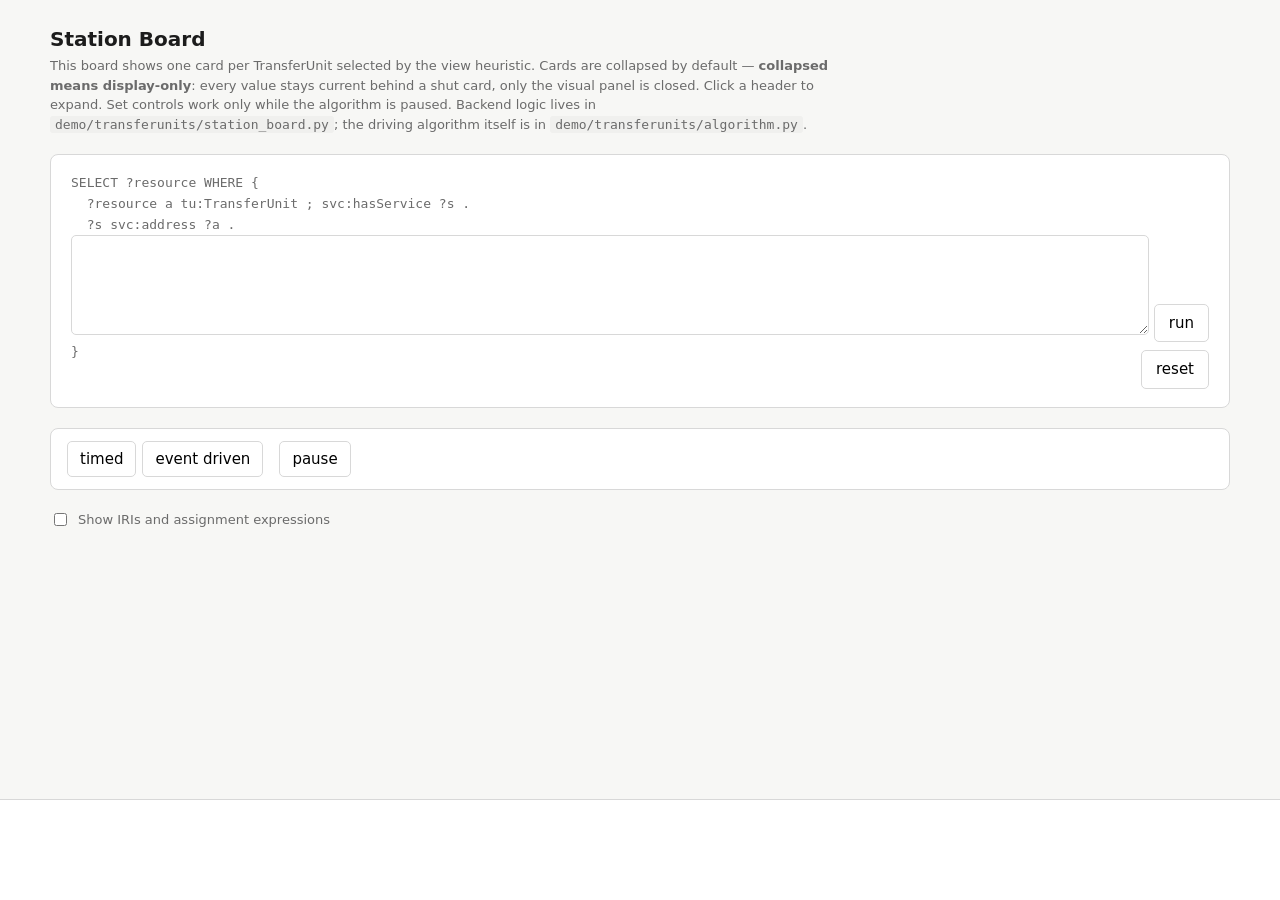
==== demo/transferunits/templates/station_board.html @ dc04cfcc "release: v0.1.0" ====
<!doctype html>
<meta charset="utf-8">
<title>Station Board — Control Station</title>
<style>
  :root { --ink:#1c1c1c; --muted:#6b6b6b; --line:#d8d8d8; --warn:#b23b00;
          --paper:#fff; --bg:#f7f7f5; --live:#2e7d32; --starting:#b26a00;
          --failed:#c62828; --stopped:#8a8a8a; --settled:#2e7d32; --converging:#b26a00;
          --diverged:#b23b00; --rejected:#c62828; }
  body { font:15px/1.5 system-ui,sans-serif; color:var(--ink); margin:0;
         background:var(--bg); padding:24px 24px 90px; }
  main { max-width:1180px; margin:0 auto; }
  h1 { font-size:20px; margin:0 0 2px; }
  .sub { color:var(--muted); font-size:13px; margin:0 0 20px; max-width:820px; }
  .sub code { background:#f0f0ee; padding:1px 5px; border-radius:3px; }
  .card { background:var(--paper); border:1px solid var(--line); border-radius:8px;
          padding:18px 20px; margin-bottom:16px; }
  .view-frame { display:grid; grid-template-columns:1fr auto; gap:12px; align-items:end;
                margin-bottom:20px; }
  .view-frame pre { margin:0; font:13px/1.6 ui-monospace,monospace; color:var(--muted); }
  .view-frame textarea { width:100%; min-height:80px; padding:9px; border:1px solid var(--line);
                         border-radius:5px; font:inherit; resize:vertical; }
  .view-frame .actions { display:flex; gap:8px; flex-direction:column; align-items:flex-end; }
  .view-frame button { padding:7px 14px; border:1px solid var(--line); background:#fff;
                       border-radius:5px; font:inherit; cursor:pointer; }
  .view-frame button:hover { background:#f0f0ee; }
  .error-line { font-size:12px; margin-top:8px; min-height:18px; }
  .error-line.error { color:var(--warn); font-weight:600; }
  .error-line.note { color:var(--muted); }
  .algo-bar { display:flex; gap:16px; align-items:center; flex-wrap:wrap; margin-bottom:20px;
              padding:12px 16px; background:var(--paper); border:1px solid var(--line);
              border-radius:8px; }
  .algo-bar .mode-toggle { display:flex; gap:6px; }
  .algo-bar button { padding:6px 12px; border:1px solid var(--line); background:#fff;
                     border-radius:5px; font:inherit; cursor:pointer; }
  .algo-bar button:hover { background:#f0f0ee; }
  .algo-bar button.active { background:var(--ink); border-color:var(--ink); color:#fff; }
  .algo-bar .status { color:var(--muted); font-size:13px; margin-left:auto; }
  .toggle-row { display:flex; align-items:center; gap:8px; margin-bottom:16px; }
  .toggle-row label { font-size:13px; color:var(--muted); }
  .station-card { cursor:pointer; }
  .station-card.unreachable { opacity:0.6; }
  .station-card .header { display:flex; justify-content:space-between; align-items:center;
                          padding:12px 0; border-bottom:1px solid var(--line); }
  .station-card .header h2 { font-size:14px; margin:0; display:flex; align-items:center; gap:8px; }
  .station-card .header .dot { width:9px; height:9px; border-radius:50%; display:inline-block; }
  .station-card .header .dot.live { background:var(--live); }
  .station-card .header .dot.dead { background:var(--stopped); }
  .station-card .header .meta { font-size:12px; color:var(--muted); }
  .station-card .body { display:none; padding-top:16px; }
  .station-card.expanded .body { display:block; }
  .station-card .param-row { display:grid; grid-template-columns:1fr auto auto; gap:12px;
                              align-items:center; padding:10px 0; border-bottom:1px dotted var(--line); }
  .station-card .param-row:last-child { border-bottom:none; }
  .station-card .param-row .label { font-size:13px; }
  .station-card .param-row .value { font-size:14px; font-variant-numeric:tabular-nums; }
  .station-card .param-row .facets { font-size:11px; color:var(--muted); margin-left:6px; }
  .station-card .param-row .control { display:flex; gap:6px; align-items:center; }
  .station-card .param-row input[type=number] { width:100px; padding:5px 7px; border:1px solid var(--line);
                                                 border-radius:4px; font:inherit; }
  .station-card .param-row button { padding:5px 10px; border:1px solid var(--line); background:#fff;
                                    border-radius:4px; font:inherit; cursor:pointer; }
  .station-card .param-row button:hover { background:#f0f0ee; }
  .station-card .param-row button:disabled { opacity:0.5; cursor:not-allowed; }
  .station-card .param-row .status-badge { font-size:11px; padding:2px 6px; border-radius:3px;
                                           border:1px solid var(--line); }
  .station-card .param-row .status-badge[data-status="settled"] { background:#e8f5e9; color:var(--settled); border-color:var(--settled); }
  .station-card .param-row .status-badge[data-status="converging"] { background:#fff8e1; color:var(--converging); border-color:var(--converging); }
  .station-card .param-row .status-badge[data-status="diverged"] { background:#ffebee; color:var(--diverged); border-color:var(--diverged); }
  .station-card .param-row .status-badge[data-status="rejected"] { background:#ffebee; color:var(--rejected); border-color:var(--rejected); font-weight:600; }
  .station-card .param-row .iri-view { font-size:11px; color:var(--muted); margin-top:4px; }
  .station-card .param-row .iri-view code { background:#f0f0ee; padding:1px 5px; border-radius:3px;
                                             word-break:break-all; }
  .station-card .param-row .pruned-note { font-size:11px; color:var(--muted); margin-top:4px; font-style:italic; }
  .hot { outline:2px solid var(--warn); outline-offset:2px; }
  .teach { position:fixed; left:0; right:0; bottom:0; background:#fff; height:78px;
           border-top:1px solid var(--line); padding:11px 20px; overflow:hidden; }
  .teach .inner { max-width:1180px; margin:0 auto; }
  .teach h3 { margin:0 0 3px; font-size:13px; }
  .teach p { margin:0 0 4px; font-size:13px; color:#333; max-width:860px; }
  .teach code { background:#f0f0ee; padding:1px 6px; border-radius:3px; font-size:12px; }
  .teach .idle { color:var(--muted); }
</style>

<main>
  <h1>Station Board</h1>
  <p class="sub">This board shows one card per TransferUnit selected by the view heuristic.
     Cards are collapsed by default — <strong>collapsed means display-only</strong>: every value
     stays current behind a shut card, only the visual panel is closed. Click a header to expand.
     Set controls work only while the algorithm is paused. Backend logic lives in
     <code>demo/transferunits/station_board.py</code>; the driving algorithm itself is in
     <code>demo/transferunits/algorithm.py</code>.</p>

  <div class="card view-frame" data-teach="view-box">
    <div>
      <pre>SELECT ?resource WHERE {
  ?resource a tu:TransferUnit ; svc:hasService ?s .
  ?s svc:address ?a .</pre>
      <textarea id="query-text" oninput="dirty=true"></textarea>
      <pre>} </pre>
      <div class="error-line" id="view-error"></div>
    </div>
    <div class="actions">
      <button onclick="runQuery()">run</button>
      <button onclick="resetQuery()">reset</button>
    </div>
  </div>

  <div class="algo-bar" data-teach="algo-bar">
    <div class="mode-toggle">
      <button id="mode-timed" onclick="setMode('timed')">timed</button>
      <button id="mode-event" onclick="setMode('event_driven')">event driven</button>
    </div>
    <button id="pause-btn" onclick="togglePause()">pause</button>
    <div class="status" id="algo-status"></div>
  </div>

  <div class="toggle-row" data-teach="show-iris">
    <input type="checkbox" id="show-iris" onchange="render(lastState)">
    <label for="show-iris">Show IRIs and assignment expressions</label>
  </div>

  <div id="stations"></div>
</main>

<div class="teach" id="teach"></div>

<script>
const TEACH = __TEACH__;
let frozen = false;
let dirty = false;
let lastState = null;
// Which cards are open is the *only* state this page keeps for itself, and it is
// display-only: every connector stays live and every value stays current behind a shut
// card. This is not ADR 0032's collapsed monitor row, which genuinely holds no data
// because it has not fetched.
const expandedCards = new Set();

async function post(url, body) {
  const r = await fetch(url, {method:'POST', headers:{'Content-Type':'application/json'},
                             body: body ? JSON.stringify(body) : undefined});
  if (!r.ok) {
    const err = await r.text();
    return {ok: false, error: err};
  }
  return await r.json();
}

function reportViewOutcome(s) {
  // Reads straight from the /api/state shape -- the same one every regular poll
  // receives -- so a malformed or zero-hit heuristic is reported here whether a human
  // just clicked "run" or the view re-ran unattended on an ordinary poll (#82: "the
  // view re-runs on every poll", and its errors must surface the same way either time).
  const errEl = document.getElementById('view-error');
  if (s.view_error) {
    errEl.textContent = s.view_error;
    errEl.className = 'error-line error';
  } else if ((s.units || []).length === 0) {
    errEl.textContent = '0 live units matched this heuristic';
    errEl.className = 'error-line note';
  } else {
    errEl.textContent = '';
    errEl.className = 'error-line';
  }
}

async function runQuery() {
  const query = document.getElementById('query-text').value;
  await post('/api/view/run', {query});
  dirty = false;
  poll();
}

async function resetQuery() {
  await post('/api/view/reset');
  dirty = false;
  poll();
}

async function setMode(mode) {
  await post('/api/algorithm/mode', {mode});
  poll();
}

async function togglePause() {
  const btn = document.getElementById('pause-btn');
  const paused = btn.textContent === 'pause';
  await post('/api/algorithm/pause', {paused});
  poll();
}

async function setParam(resourceIri, holderIri, fieldId, value) {
  // A rejection is recorded on the controller by the set route itself, so the next poll
  // carries it -- nothing to remember here, and it survives a reload.
  await post('/api/set', {resource_iri: resourceIri, holder_iri: holderIri, field_id: fieldId, value});
  poll();
}

function formatValue(val, facets) {
  if (typeof val === 'number') {
    let s = val.toFixed(2);
    if (facets && facets.hasUnit) s += ' ' + facets.hasUnit;
    return s;
  }
  return String(val);
}

// The verdict itself is the server's (controller.py's WriteTracker). "Has this write
// stopped converging?" is a domain judgement, and #82 requires it to be provable in a
// test -- pytest cannot reach a function that lives in here. This only dresses it.
function getRowStatus(param) {
  const status = param.status;
  if (!status) return {status: null, text: '', showTarget: false};

  if (status === 'rejected') {
    return {status: 'rejected', text: 'rejected: ' + (param.status_error || ''), showTarget: false};
  }
  if (status === 'settled') {
    return {status: 'settled', text: 'settled', showTarget: false};
  }

  const commanded = param.commanded;
  const cmdVal = commanded ? commanded.value : undefined;
  if (status === 'diverged') {
    return {status: 'diverged', text: 'diverged (stuck)', showTarget: true};
  }
  if (status === 'converging') {
    return {status: 'converging', text: 'converging → ' + formatValue(cmdVal, {}), showTarget: true};
  }
  // A status this page does not know about: show it verbatim rather than dressing it as
  // something familiar. Guessing here is how a new server-side state would go unnoticed.
  return {status: status, text: status, showTarget: true};
}

function render(s) {
  if (!s) return;
  lastState = s;

  if (!dirty && s.query !== undefined) {
    document.getElementById('query-text').value = s.query;
  }
  reportViewOutcome(s);

  const showIris = document.getElementById('show-iris').checked;
  const algo = s.algorithm || {};

  const modeTimed = document.getElementById('mode-timed');
  const modeEvent = document.getElementById('mode-event');
  modeTimed.classList.toggle('active', algo.mode === 'timed');
  modeEvent.classList.toggle('active', algo.mode === 'event_driven');

  const pauseBtn = document.getElementById('pause-btn');
  pauseBtn.textContent = algo.paused ? 'resume' : 'pause';
  pauseBtn.disabled = false;

  // Set controls are inert while the algorithm runs, and live while paused (#82) --
  // this line is the page's own explanation of *why*, tied to the same `algo.paused`
  // flag that drives each row's own `disabled` attribute below, so the two can never
  // say different things.
  const statusEl = document.getElementById('algo-status');
  if (algo.paused) {
    statusEl.textContent = 'paused — set controls are live; drive a unit by hand, or resume to let the algorithm run again';
  } else if (algo.mode === 'timed') {
    if (algo.seconds_since_last_tick === null) {
      statusEl.textContent = 'starting... (pause to drive a unit by hand)';
    } else {
      const next = Math.max(0, (algo.tick_seconds || 0) - (algo.seconds_since_last_tick || 0));
      statusEl.textContent = 'next tick in ~' + next.toFixed(1) + 's — pause to drive a unit by hand';
    }
  } else {
    if (algo.waiting_seconds !== null && algo.waiting_seconds !== undefined) {
      statusEl.textContent = 'waiting for a change (' + algo.waiting_seconds.toFixed(1) + 's elapsed) — pause to drive a unit by hand';
    } else {
      statusEl.textContent = 'reacting to change — pause to drive a unit by hand';
    }
  }
  
  const stationsEl = document.getElementById('stations');
  let html = '';
  
  for (const unit of (s.units || [])) {
    const key = unit.resource_iri;
    const expanded = expandedCards.has(key);
    const unreachable = unit.unreachable || false;
    
    let ageText = '';
    if (unreachable) {
      if (unit.age_seconds !== null && unit.age_seconds !== undefined) {
        ageText = 'last seen ' + Math.round(unit.age_seconds) + 's ago';
      } else {
        ageText = 'unknown';
      }
    }
    
    html += `<div class="card station-card ${expanded ? 'expanded' : ''} ${unreachable ? 'unreachable' : ''}"
                 data-resource="${key}" data-teach="station-card">
               <div class="header" onclick="toggleCard('${key.replace(/'/g, "\\'")}')">
                 <h2>
                   <span class="dot ${unreachable ? 'dead' : 'live'}"></span>
                   ${unit.label || unit.resource_iri}
                 </h2>
                 <span class="meta">${unreachable ? ageText : ''}</span>
               </div>
               <div class="body">`;
    
    for (const param of (unit.parameters || [])) {
      const statusInfo = getRowStatus(param);
      const canEdit = param.access_mode === 'readwrite';
      const disabled = !s.algorithm.paused;
      
      html += `<div class="param-row" data-teach="param-row">
                 <div>
                   <div class="label">${showIris ? param.field_iri : param.label}</div>`;
      
      if (showIris && param.assignment_expression) {
        html += `<div class="iri-view"><code>${param.assignment_expression}</code></div>`;
      }
      if (showIris && param.pruned && param.pruned.length > 0) {
        html += `<div class="pruned-note">pruned on load: ${param.pruned.join(', ')}</div>`;
      }
      
      html += `</div>
                 <div class="value">
                   ${formatValue(param.value, param.facets)}
                   ${statusInfo.status ? `<span class="status-badge" data-status="${statusInfo.status}">${statusInfo.text}</span>` : ''}
                 </div>
                 <div class="control">`;
      
      if (canEdit) {
        html += `<input type="number" step="0.1" value="${param.value}" 
                       ${disabled ? 'disabled' : ''}
                       onchange="this.setAttribute('data-pending', this.value)">
                 <button ${disabled ? 'disabled' : ''}
                         onclick="setParam('${unit.resource_iri.replace(/'/g, "\\'")}',
                                          '${param.holder_iri.replace(/'/g, "\\'")}',
                                          '${param.field_id.replace(/'/g, "\\'")}',
                                          parseFloat(this.previousElementSibling.getAttribute('data-pending') || this.previousElementSibling.value))">set</button>`;
      }
      
      html += `</div>
               </div>`;
    }
    
    html += `</div>
             </div>`;
  }
  
  stationsEl.innerHTML = html || '<p class="sub">No units in view. Run a query above.</p>';
  bind(); // Every card/row above is fresh markup -- (re)attach the teaching hovers to it.
}

function toggleCard(key) {
  if (expandedCards.has(key)) {
    expandedCards.delete(key);
  } else {
    expandedCards.add(key);
  }
  render(lastState);
}

// The teaching-hover mechanism (#68's pattern, mirroring templates/index.html): hovering
// any [data-teach] element freezes the poll and shows what it is and which backend file
// to read. Reused here for the view box, the algorithm bar, a station card's header, and
// a parameter row -- the same four things #82's own teaching text names.
function bind() {
  document.querySelectorAll('[data-teach]').forEach(el => {
    el.onmouseenter = () => teach(el.dataset.teach, el);
    el.onmouseleave = idle;
  });
}

function teach(key, el) {
  const t = TEACH[key];
  if (!t) return;
  frozen = true;
  el.classList.add('hot');
  document.getElementById('teach').innerHTML =
    `<div class="inner"><h3>${t.title}</h3><p>${t.what}</p>
     <p>Open <code>${t.file}</code>.</p></div>`;
}

function idle() {
  frozen = false;
  document.querySelectorAll('.hot').forEach(n => n.classList.remove('hot'));
  document.getElementById('teach').innerHTML =
    '<div class="inner"><p class="idle">Point at the view box, the algorithm bar, a '
    + 'card, or a row to read its teaching text. Hovering pauses the poll.</p></div>';
}

async function poll() {
  if (frozen) return;
  try {
    const s = await (await fetch('/api/state')).json();
    render(s);
  } catch (e) {
    console.error('Poll failed:', e);
  }
}

idle();
bind(); // Binds the static view-box/algo-bar/show-iris hovers before the first poll.
poll();
setInterval(poll, 2000);
</script>
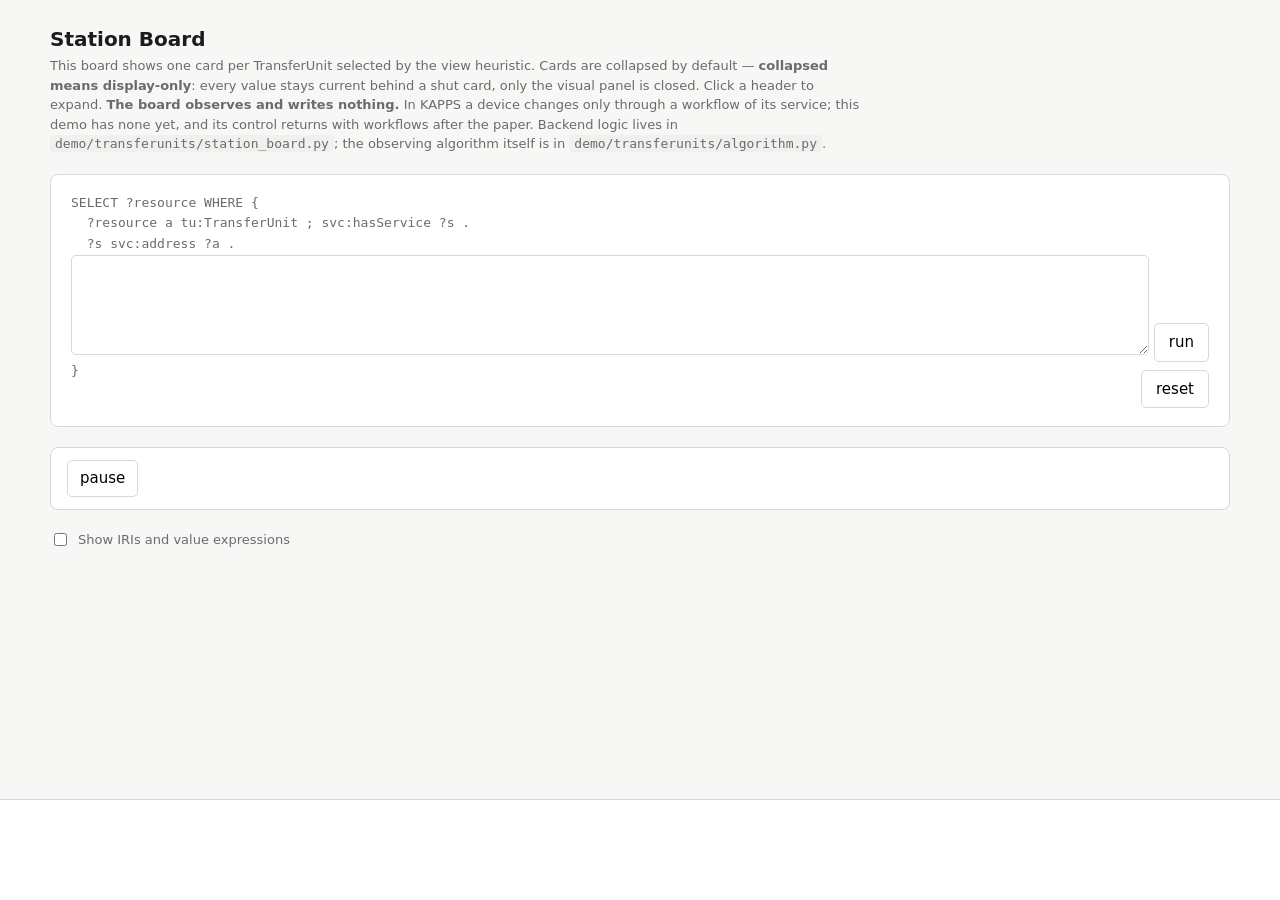
==== commit 3eab9fc5: "release: v0.2.2" ====
--- a/demo/transferunits/templates/station_board.html
+++ b/demo/transferunits/templates/station_board.html
@@ -4,8 +4,7 @@
 <style>
   :root { --ink:#1c1c1c; --muted:#6b6b6b; --line:#d8d8d8; --warn:#b23b00;
           --paper:#fff; --bg:#f7f7f5; --live:#2e7d32; --starting:#b26a00;
-          --failed:#c62828; --stopped:#8a8a8a; --settled:#2e7d32; --converging:#b26a00;
-          --diverged:#b23b00; --rejected:#c62828; }
+          --failed:#c62828; --stopped:#8a8a8a; }
   body { font:15px/1.5 system-ui,sans-serif; color:var(--ink); margin:0;
          background:var(--bg); padding:24px 24px 90px; }
   main { max-width:1180px; margin:0 auto; }
@@ -29,11 +28,9 @@
   .algo-bar { display:flex; gap:16px; align-items:center; flex-wrap:wrap; margin-bottom:20px;
               padding:12px 16px; background:var(--paper); border:1px solid var(--line);
               border-radius:8px; }
-  .algo-bar .mode-toggle { display:flex; gap:6px; }
   .algo-bar button { padding:6px 12px; border:1px solid var(--line); background:#fff;
                      border-radius:5px; font:inherit; cursor:pointer; }
   .algo-bar button:hover { background:#f0f0ee; }
-  .algo-bar button.active { background:var(--ink); border-color:var(--ink); color:#fff; }
   .algo-bar .status { color:var(--muted); font-size:13px; margin-left:auto; }
   .toggle-row { display:flex; align-items:center; gap:8px; margin-bottom:16px; }
   .toggle-row label { font-size:13px; color:var(--muted); }
@@ -48,25 +45,12 @@
   .station-card .header .meta { font-size:12px; color:var(--muted); }
   .station-card .body { display:none; padding-top:16px; }
   .station-card.expanded .body { display:block; }
-  .station-card .param-row { display:grid; grid-template-columns:1fr auto auto; gap:12px;
+  .station-card .param-row { display:grid; grid-template-columns:1fr auto; gap:12px;
                               align-items:center; padding:10px 0; border-bottom:1px dotted var(--line); }
   .station-card .param-row:last-child { border-bottom:none; }
   .station-card .param-row .label { font-size:13px; }
   .station-card .param-row .value { font-size:14px; font-variant-numeric:tabular-nums; }
   .station-card .param-row .facets { font-size:11px; color:var(--muted); margin-left:6px; }
-  .station-card .param-row .control { display:flex; gap:6px; align-items:center; }
-  .station-card .param-row input[type=number] { width:100px; padding:5px 7px; border:1px solid var(--line);
-                                                 border-radius:4px; font:inherit; }
-  .station-card .param-row button { padding:5px 10px; border:1px solid var(--line); background:#fff;
-                                    border-radius:4px; font:inherit; cursor:pointer; }
-  .station-card .param-row button:hover { background:#f0f0ee; }
-  .station-card .param-row button:disabled { opacity:0.5; cursor:not-allowed; }
-  .station-card .param-row .status-badge { font-size:11px; padding:2px 6px; border-radius:3px;
-                                           border:1px solid var(--line); }
-  .station-card .param-row .status-badge[data-status="settled"] { background:#e8f5e9; color:var(--settled); border-color:var(--settled); }
-  .station-card .param-row .status-badge[data-status="converging"] { background:#fff8e1; color:var(--converging); border-color:var(--converging); }
-  .station-card .param-row .status-badge[data-status="diverged"] { background:#ffebee; color:var(--diverged); border-color:var(--diverged); }
-  .station-card .param-row .status-badge[data-status="rejected"] { background:#ffebee; color:var(--rejected); border-color:var(--rejected); font-weight:600; }
   .station-card .param-row .iri-view { font-size:11px; color:var(--muted); margin-top:4px; }
   .station-card .param-row .iri-view code { background:#f0f0ee; padding:1px 5px; border-radius:3px;
                                              word-break:break-all; }
@@ -86,8 +70,10 @@
   <p class="sub">This board shows one card per TransferUnit selected by the view heuristic.
      Cards are collapsed by default — <strong>collapsed means display-only</strong>: every value
      stays current behind a shut card, only the visual panel is closed. Click a header to expand.
-     Set controls work only while the algorithm is paused. Backend logic lives in
-     <code>demo/transferunits/station_board.py</code>; the driving algorithm itself is in
+     <strong>The board observes and writes nothing.</strong> In KAPPS a device changes only
+     through a workflow of its service; this demo has none yet, and its control returns with
+     workflows after the paper. Backend logic lives in
+     <code>demo/transferunits/station_board.py</code>; the observing algorithm itself is in
      <code>demo/transferunits/algorithm.py</code>.</p>
 
   <div class="card view-frame" data-teach="view-box">
@@ -106,17 +92,13 @@
   </div>
 
   <div class="algo-bar" data-teach="algo-bar">
-    <div class="mode-toggle">
-      <button id="mode-timed" onclick="setMode('timed')">timed</button>
-      <button id="mode-event" onclick="setMode('event_driven')">event driven</button>
-    </div>
     <button id="pause-btn" onclick="togglePause()">pause</button>
     <div class="status" id="algo-status"></div>
   </div>
 
   <div class="toggle-row" data-teach="show-iris">
     <input type="checkbox" id="show-iris" onchange="render(lastState)">
-    <label for="show-iris">Show IRIs and assignment expressions</label>
+    <label for="show-iris">Show IRIs and value expressions</label>
   </div>
 
   <div id="stations"></div>
@@ -131,7 +113,7 @@
 let lastState = null;
 // Which cards are open is the *only* state this page keeps for itself, and it is
 // display-only: every connector stays live and every value stays current behind a shut
-// card. This is not ADR 0032's collapsed monitor row, which genuinely holds no data
+// card. This is not the monitor's collapsed row, which genuinely holds no data
 // because it has not fetched.
 const expandedCards = new Set();
 
@@ -148,7 +130,7 @@
 function reportViewOutcome(s) {
   // Reads straight from the /api/state shape -- the same one every regular poll
   // receives -- so a malformed or zero-hit heuristic is reported here whether a human
-  // just clicked "run" or the view re-ran unattended on an ordinary poll (#82: "the
+  // just clicked "run" or the view re-ran unattended on an ordinary poll ("the
   // view re-runs on every poll", and its errors must surface the same way either time).
   const errEl = document.getElementById('view-error');
   if (s.view_error) {
@@ -176,11 +158,6 @@
   poll();
 }
 
-async function setMode(mode) {
-  await post('/api/algorithm/mode', {mode});
-  poll();
-}
-
 async function togglePause() {
   const btn = document.getElementById('pause-btn');
   const paused = btn.textContent === 'pause';
@@ -188,13 +165,6 @@
   poll();
 }
 
-async function setParam(resourceIri, holderIri, fieldId, value) {
-  // A rejection is recorded on the controller by the set route itself, so the next poll
-  // carries it -- nothing to remember here, and it survives a reload.
-  await post('/api/set', {resource_iri: resourceIri, holder_iri: holderIri, field_id: fieldId, value});
-  poll();
-}
-
 function formatValue(val, facets) {
   if (typeof val === 'number') {
     let s = val.toFixed(2);
@@ -204,33 +174,6 @@
   return String(val);
 }
 
-// The verdict itself is the server's (controller.py's WriteTracker). "Has this write
-// stopped converging?" is a domain judgement, and #82 requires it to be provable in a
-// test -- pytest cannot reach a function that lives in here. This only dresses it.
-function getRowStatus(param) {
-  const status = param.status;
-  if (!status) return {status: null, text: '', showTarget: false};
-
-  if (status === 'rejected') {
-    return {status: 'rejected', text: 'rejected: ' + (param.status_error || ''), showTarget: false};
-  }
-  if (status === 'settled') {
-    return {status: 'settled', text: 'settled', showTarget: false};
-  }
-
-  const commanded = param.commanded;
-  const cmdVal = commanded ? commanded.value : undefined;
-  if (status === 'diverged') {
-    return {status: 'diverged', text: 'diverged (stuck)', showTarget: true};
-  }
-  if (status === 'converging') {
-    return {status: 'converging', text: 'converging → ' + formatValue(cmdVal, {}), showTarget: true};
-  }
-  // A status this page does not know about: show it verbatim rather than dressing it as
-  // something familiar. Guessing here is how a new server-side state would go unnoticed.
-  return {status: status, text: status, showTarget: true};
-}
-
 function render(s) {
   if (!s) return;
   lastState = s;
@@ -243,35 +186,17 @@
   const showIris = document.getElementById('show-iris').checked;
   const algo = s.algorithm || {};
 
-  const modeTimed = document.getElementById('mode-timed');
-  const modeEvent = document.getElementById('mode-event');
-  modeTimed.classList.toggle('active', algo.mode === 'timed');
-  modeEvent.classList.toggle('active', algo.mode === 'event_driven');
-
   const pauseBtn = document.getElementById('pause-btn');
   pauseBtn.textContent = algo.paused ? 'resume' : 'pause';
   pauseBtn.disabled = false;
 
-  // Set controls are inert while the algorithm runs, and live while paused (#82) --
-  // this line is the page's own explanation of *why*, tied to the same `algo.paused`
-  // flag that drives each row's own `disabled` attribute below, so the two can never
-  // say different things.
   const statusEl = document.getElementById('algo-status');
   if (algo.paused) {
-    statusEl.textContent = 'paused — set controls are live; drive a unit by hand, or resume to let the algorithm run again';
-  } else if (algo.mode === 'timed') {
-    if (algo.seconds_since_last_tick === null) {
-      statusEl.textContent = 'starting... (pause to drive a unit by hand)';
-    } else {
-      const next = Math.max(0, (algo.tick_seconds || 0) - (algo.seconds_since_last_tick || 0));
-      statusEl.textContent = 'next tick in ~' + next.toFixed(1) + 's — pause to drive a unit by hand';
-    }
+    statusEl.textContent = 'paused — resume to let the algorithm observe again';
+  } else if (algo.waiting_seconds !== null && algo.waiting_seconds !== undefined) {
+    statusEl.textContent = 'waiting for a barrier to change (' + algo.waiting_seconds.toFixed(1) + 's elapsed)';
   } else {
-    if (algo.waiting_seconds !== null && algo.waiting_seconds !== undefined) {
-      statusEl.textContent = 'waiting for a change (' + algo.waiting_seconds.toFixed(1) + 's elapsed) — pause to drive a unit by hand';
-    } else {
-      statusEl.textContent = 'reacting to change — pause to drive a unit by hand';
-    }
+    statusEl.textContent = 'reacting to a change';
   }
   
   const stationsEl = document.getElementById('stations');
@@ -303,40 +228,19 @@
                <div class="body">`;
     
     for (const param of (unit.parameters || [])) {
-      const statusInfo = getRowStatus(param);
-      const canEdit = param.access_mode === 'readwrite';
-      const disabled = !s.algorithm.paused;
-      
       html += `<div class="param-row" data-teach="param-row">
                  <div>
                    <div class="label">${showIris ? param.field_iri : param.label}</div>`;
-      
-      if (showIris && param.assignment_expression) {
-        html += `<div class="iri-view"><code>${param.assignment_expression}</code></div>`;
+
+      if (showIris && param.value_expression) {
+        html += `<div class="iri-view"><code>${param.value_expression}</code></div>`;
       }
       if (showIris && param.pruned && param.pruned.length > 0) {
         html += `<div class="pruned-note">pruned on load: ${param.pruned.join(', ')}</div>`;
       }
-      
+
       html += `</div>
-                 <div class="value">
-                   ${formatValue(param.value, param.facets)}
-                   ${statusInfo.status ? `<span class="status-badge" data-status="${statusInfo.status}">${statusInfo.text}</span>` : ''}
-                 </div>
-                 <div class="control">`;
-      
-      if (canEdit) {
-        html += `<input type="number" step="0.1" value="${param.value}" 
-                       ${disabled ? 'disabled' : ''}
-                       onchange="this.setAttribute('data-pending', this.value)">
-                 <button ${disabled ? 'disabled' : ''}
-                         onclick="setParam('${unit.resource_iri.replace(/'/g, "\\'")}',
-                                          '${param.holder_iri.replace(/'/g, "\\'")}',
-                                          '${param.field_id.replace(/'/g, "\\'")}',
-                                          parseFloat(this.previousElementSibling.getAttribute('data-pending') || this.previousElementSibling.value))">set</button>`;
-      }
-      
-      html += `</div>
+                 <div class="value">${formatValue(param.value, param.facets)}</div>
                </div>`;
     }
     
@@ -357,10 +261,10 @@
   render(lastState);
 }
 
-// The teaching-hover mechanism (#68's pattern, mirroring templates/index.html): hovering
+// The teaching-hover mechanism (mirroring templates/index.html): hovering
 // any [data-teach] element freezes the poll and shows what it is and which backend file
 // to read. Reused here for the view box, the algorithm bar, a station card's header, and
-// a parameter row -- the same four things #82's own teaching text names.
+// a parameter row -- the same four things the teaching text names.
 function bind() {
   document.querySelectorAll('[data-teach]').forEach(el => {
     el.onmouseenter = () => teach(el.dataset.teach, el);
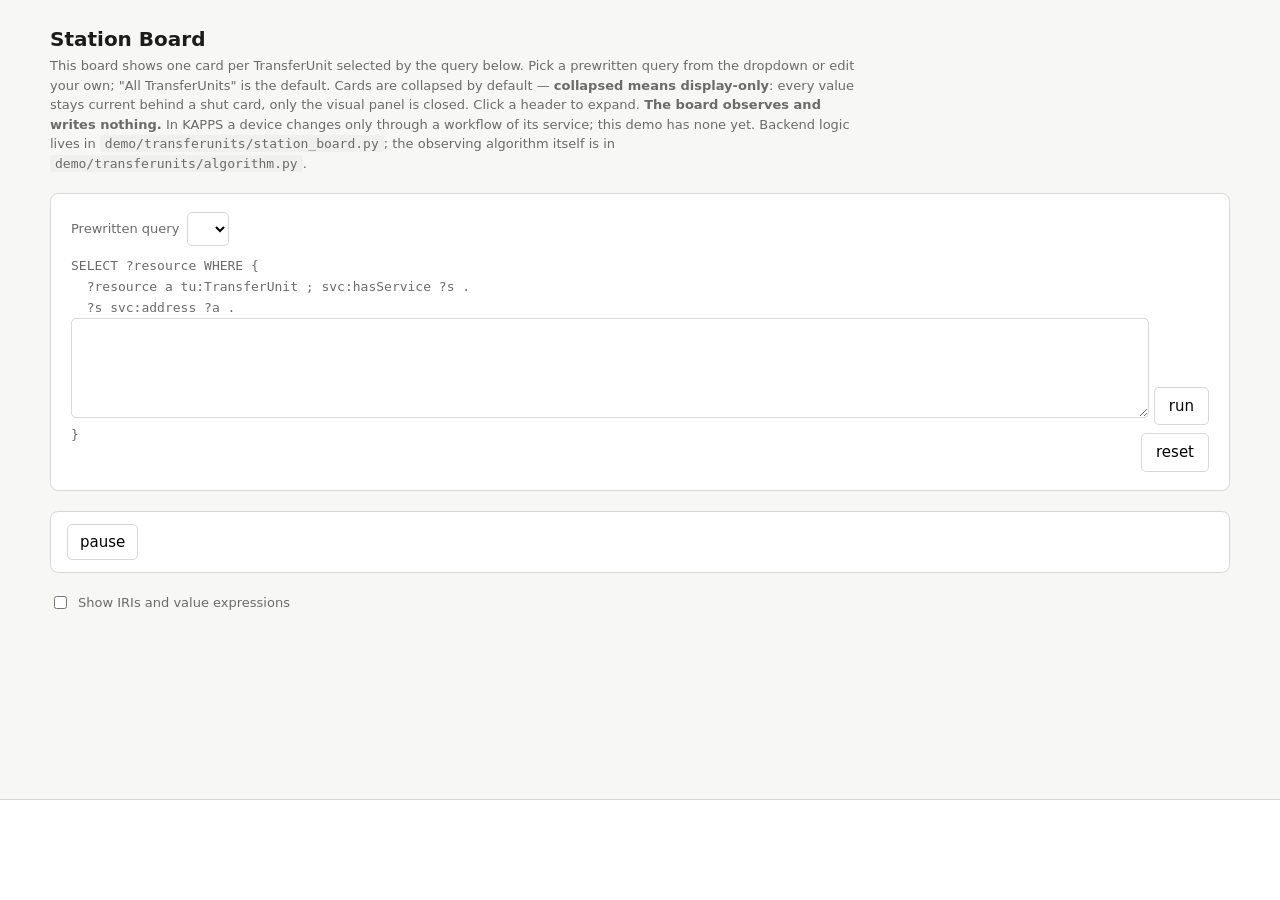
==== commit ef9384d6: "release: v0.2.3" ====
--- a/demo/transferunits/templates/station_board.html
+++ b/demo/transferunits/templates/station_board.html
@@ -22,6 +22,10 @@
   .view-frame button { padding:7px 14px; border:1px solid var(--line); background:#fff;
                        border-radius:5px; font:inherit; cursor:pointer; }
   .view-frame button:hover { background:#f0f0ee; }
+  .preset-row { display:flex; align-items:center; gap:8px; margin-bottom:10px; }
+  .preset-row label { font-size:13px; color:var(--muted); }
+  .preset-row select { padding:6px 10px; border:1px solid var(--line); border-radius:5px;
+                       font:inherit; background:#fff; cursor:pointer; }
   .error-line { font-size:12px; margin-top:8px; min-height:18px; }
   .error-line.error { color:var(--warn); font-weight:600; }
   .error-line.note { color:var(--muted); }
@@ -67,17 +71,22 @@
 
 <main>
   <h1>Station Board</h1>
-  <p class="sub">This board shows one card per TransferUnit selected by the view heuristic.
+  <p class="sub">This board shows one card per TransferUnit selected by the query below. Pick a prewritten
+     query from the dropdown or edit your own; "All TransferUnits" is the default.
      Cards are collapsed by default — <strong>collapsed means display-only</strong>: every value
      stays current behind a shut card, only the visual panel is closed. Click a header to expand.
      <strong>The board observes and writes nothing.</strong> In KAPPS a device changes only
-     through a workflow of its service; this demo has none yet, and its control returns with
-     workflows after the paper. Backend logic lives in
+     through a workflow of its service; this demo has none yet.
+     Backend logic lives in
      <code>demo/transferunits/station_board.py</code>; the observing algorithm itself is in
      <code>demo/transferunits/algorithm.py</code>.</p>
 
   <div class="card view-frame" data-teach="view-box">
     <div>
+      <div class="preset-row">
+        <label for="query-preset">Prewritten query</label>
+        <select id="query-preset" onchange="applyPreset()"></select>
+      </div>
       <pre>SELECT ?resource WHERE {
   ?resource a tu:TransferUnit ; svc:hasService ?s .
   ?s svc:address ?a .</pre>
@@ -108,6 +117,7 @@
 
 <script>
 const TEACH = __TEACH__;
+const QUERIES = __QUERIES__;
 let frozen = false;
 let dirty = false;
 let lastState = null;
@@ -155,7 +165,26 @@
 async function resetQuery() {
   await post('/api/view/reset');
   dirty = false;
+  document.getElementById('query-preset').value = '';
   poll();
+}
+
+function populatePresets() {
+  // Fill the dropdown from the injected QUERIES list (algorithm.named_view_queries()).
+  const sel = document.getElementById('query-preset');
+  sel.replaceChildren(new Option('— choose a prewritten query —', ''),
+    ...QUERIES.map((item, i) => new Option(item.name, String(i))));
+  sel.options[0].disabled = true;
+  sel.value = '';
+}
+
+function applyPreset() {
+  // Drop the chosen prewritten query into the field. dirty=true so the next poll does not
+  // overwrite it; the Control Expert still presses "run" to apply it.
+  const i = parseInt(document.getElementById('query-preset').value, 10);
+  if (Number.isNaN(i)) return;
+  document.getElementById('query-text').value = QUERIES[i].query;
+  dirty = true;
 }
 
 async function togglePause() {
@@ -302,6 +331,7 @@
 
 idle();
 bind(); // Binds the static view-box/algo-bar/show-iris hovers before the first poll.
+populatePresets(); // Fill the prewritten-query dropdown from the injected QUERIES list.
 poll();
 setInterval(poll, 2000);
 </script>
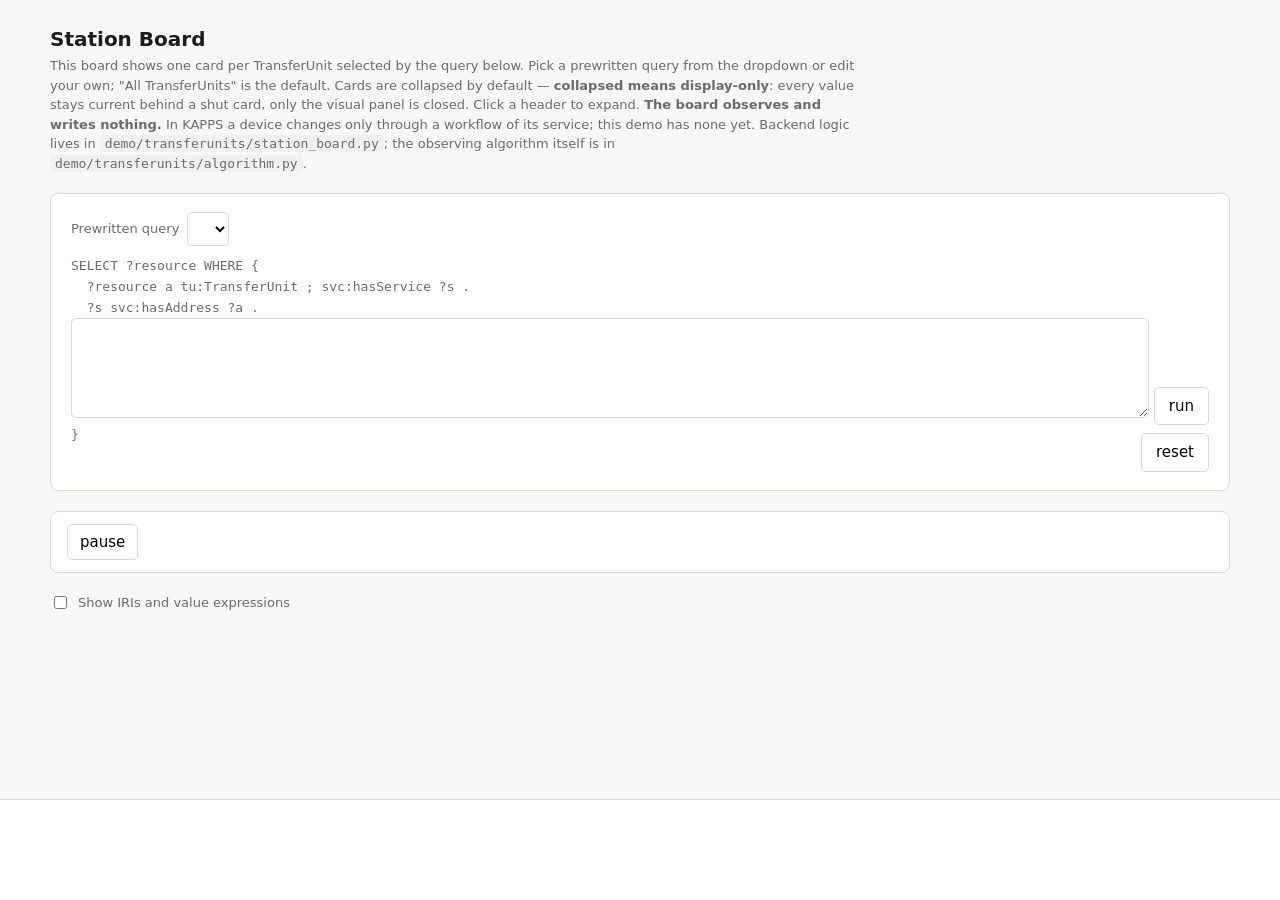
==== commit 5b0938b6: "release: v0.2.4" ====
--- a/demo/transferunits/templates/station_board.html
+++ b/demo/transferunits/templates/station_board.html
@@ -89,7 +89,7 @@
       </div>
       <pre>SELECT ?resource WHERE {
   ?resource a tu:TransferUnit ; svc:hasService ?s .
-  ?s svc:address ?a .</pre>
+  ?s svc:hasAddress ?a .</pre>
       <textarea id="query-text" oninput="dirty=true"></textarea>
       <pre>} </pre>
       <div class="error-line" id="view-error"></div>
